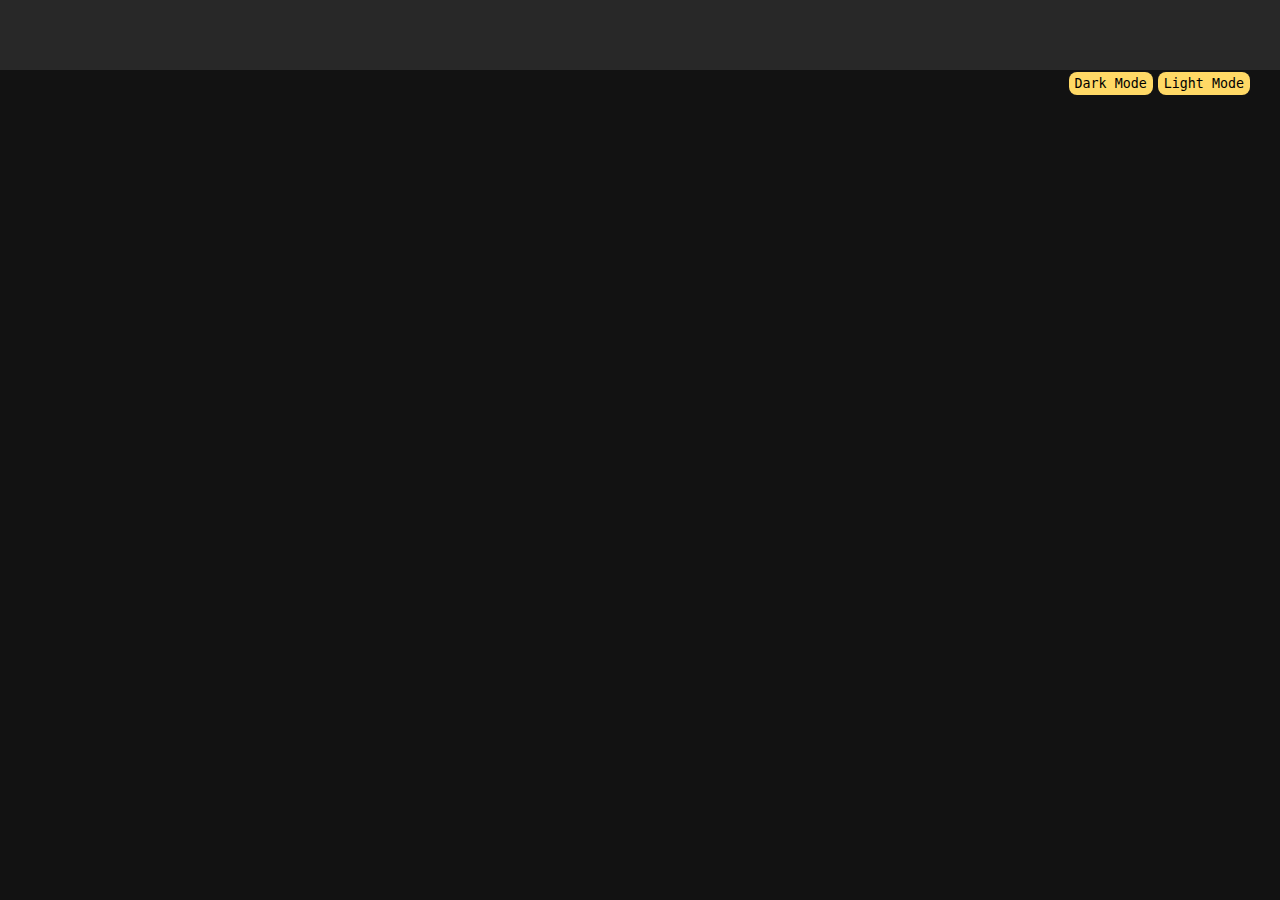
==== index.html @ db2d7e24 "#" ====
<!DOCTYPE html>

<html>
    <head>
        <title>BL4ckBu7N</title>
        <link rel="stylesheet" href="styles.css">
        <script src="script.js"></script>
    </head>

    <body>
        <div class="navbar">
            
        </div>

        <div class="modeselect">
            <button class="mode" onclick="mode(1)">Dark Mode</button>
            <button class="mode" onclick="mode(2)">Light Mode</button>
        </div>

    </body>
</html>
---- styles.css ----
@charset "UTF-8";

body {
    background-color: #121212;
    margin: 0;
}

.navbar {
    display: flex;
    background-color: #282828;
    width: 100%;
    height: 70px;
}

.modeselect {
    display: flex;
    height: 30px;
    width: 100%;
    justify-content: flex-end;
}
.mode{
    margin-right: 5px;
    margin-top: 2px;
    height: 23px;
    border: none;
    background-color: #FFD966;
    font-family: monospace;
    border-radius: 8px;
}
.mode:last-of-type {
    margin-right: 30px;
}
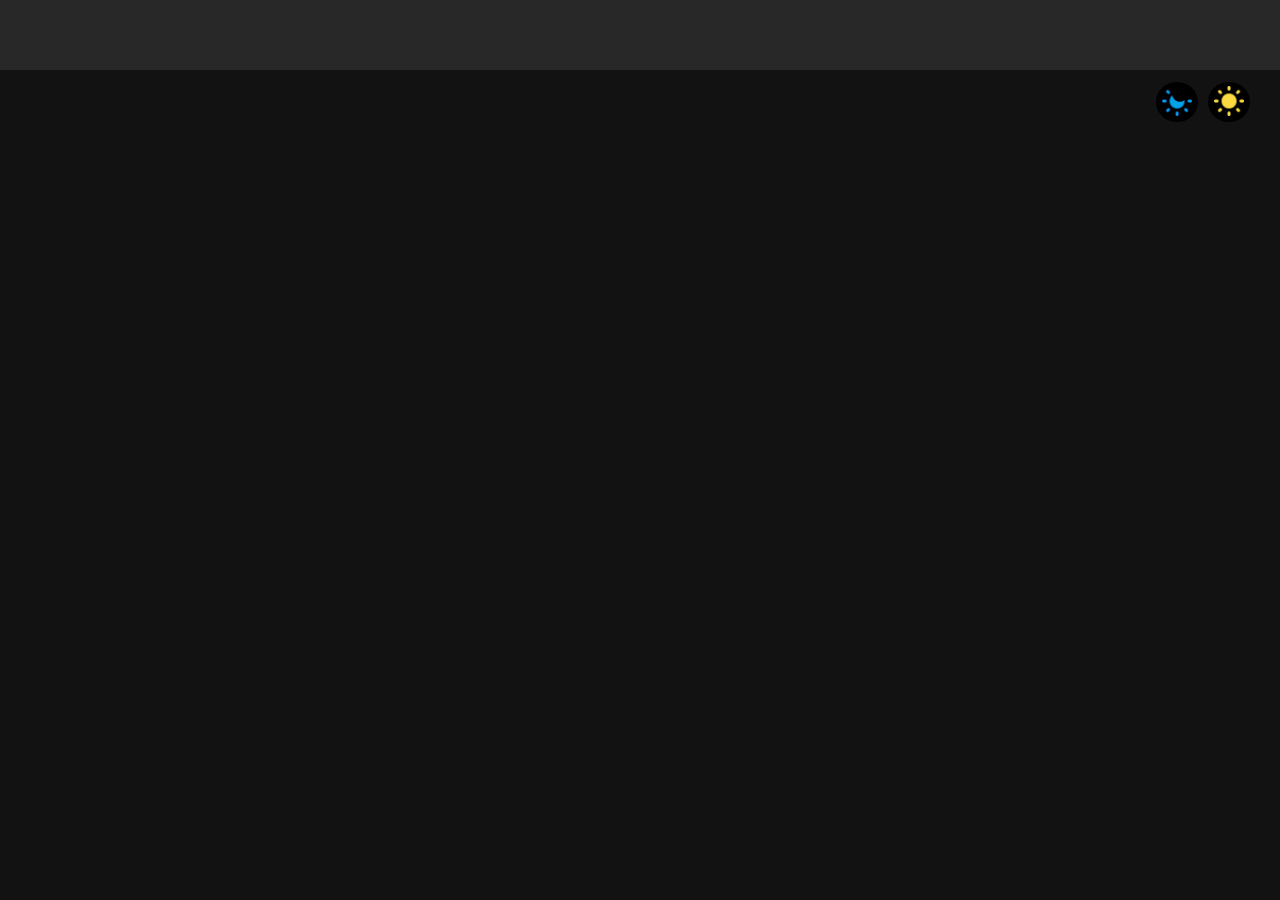
==== commit 786f35b8: "#" ====
--- a/index.html
+++ b/index.html
@@ -13,8 +13,8 @@
         </div>
 
         <div class="modeselect">
-            <button class="mode" onclick="mode(1)">Dark Mode</button>
-            <button class="mode" onclick="mode(2)">Light Mode</button>
+            <button class="mode" onclick="mode(1)"><img src="SRC/moon.png" alt="D"></button>
+            <button class="mode" onclick="mode(2)"><img src="SRC/sun.png" alt="L"></button>
         </div>
 
     </body>
--- a/styles.css
+++ b/styles.css
@@ -14,19 +14,26 @@
 
 .modeselect {
     display: flex;
-    height: 30px;
+    height: 60px;
     width: 100%;
     justify-content: flex-end;
 }
 .mode{
-    margin-right: 5px;
-    margin-top: 2px;
-    height: 23px;
+    margin-right: 10px;
+    margin-top: 12px;
+    height: 40px;
     border: none;
-    background-color: #FFD966;
-    font-family: monospace;
-    border-radius: 8px;
+    background-color: #000000;
+    border-radius: 50%;
 }
 .mode:last-of-type {
     margin-right: 30px;
+}
+.mode:hover {
+    cursor: pointer;
+    transform: scale(1.1);
+    transition: 0.3s;
+}
+.mode img {
+    height: 30px;
 }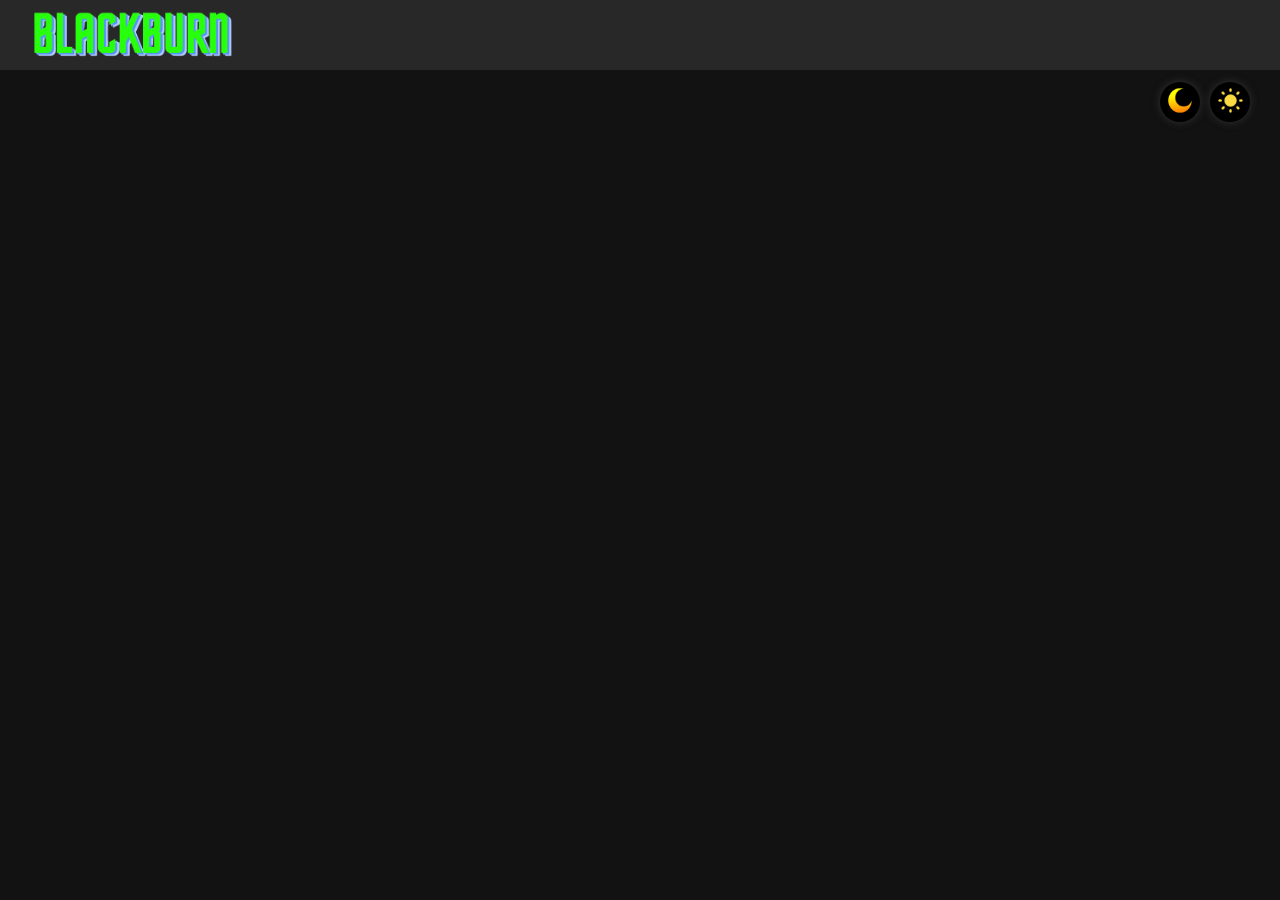
==== commit c739ef59: "#" ====
--- a/index.html
+++ b/index.html
@@ -9,7 +9,7 @@
 
     <body>
         <div class="navbar">
-            
+            <img src="SRC/BLACKBURN.png" alt="logo">
         </div>
 
         <div class="modeselect">
--- a/styles.css
+++ b/styles.css
@@ -11,6 +11,14 @@
     width: 100%;
     height: 70px;
 }
+.navbar img {
+    padding: 10px;
+    margin-left: 20px;
+}
+
+
+
+/* Dark-Light Mode Selector */
 
 .modeselect {
     display: flex;
@@ -22,9 +30,11 @@
     margin-right: 10px;
     margin-top: 12px;
     height: 40px;
+    width: 40px;
     border: none;
     background-color: #000000;
     border-radius: 50%;
+    box-shadow: 0 0 8px #323232;
 }
 .mode:last-of-type {
     margin-right: 30px;
@@ -35,5 +45,11 @@
     transition: 0.3s;
 }
 .mode img {
-    height: 30px;
-}+    height: 27px;
+    margin: auto;
+    scale: 0.9;
+}
+
+
+/*  */
+
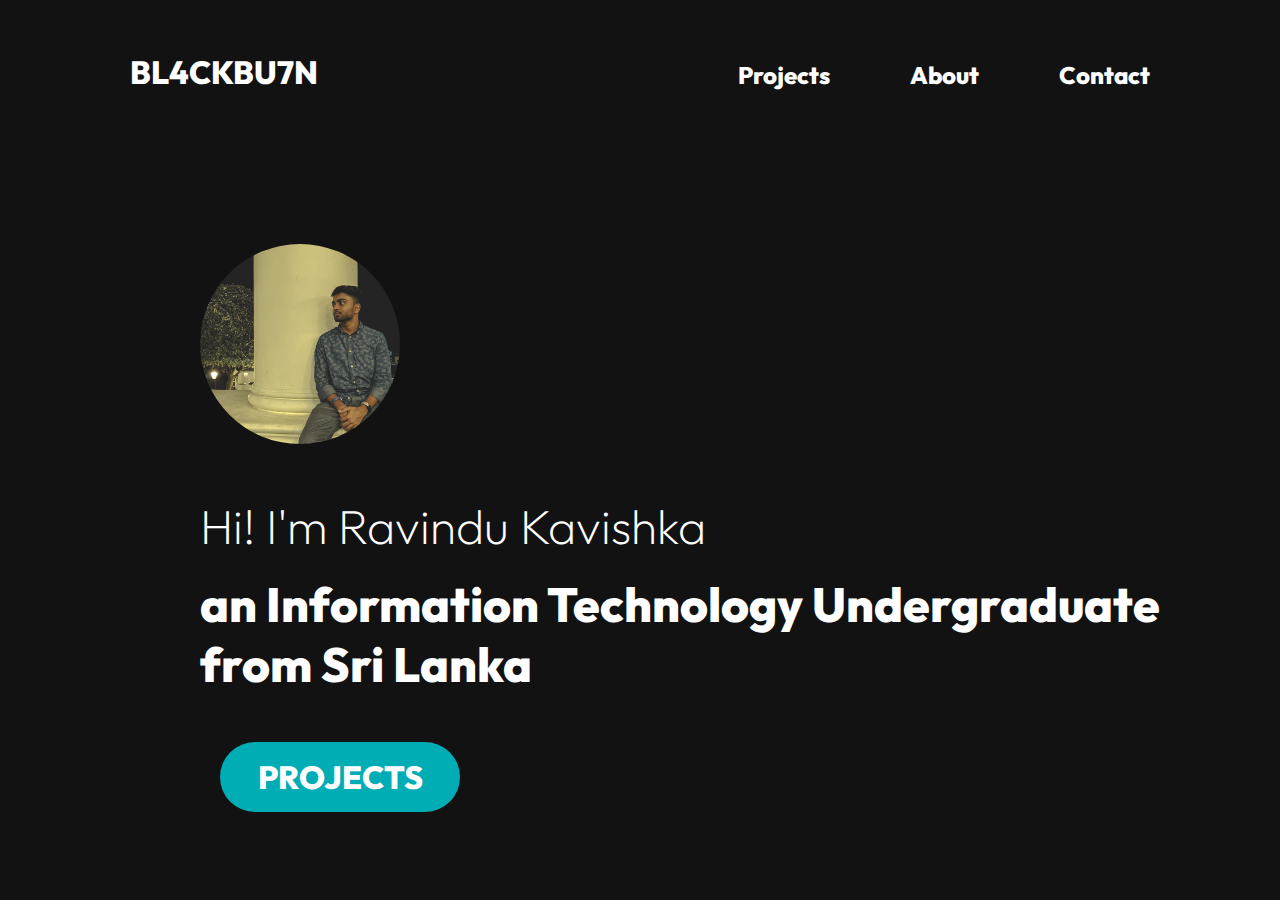
==== commit 26aae284: "Changed All" ====
--- a/index.html
+++ b/index.html
@@ -3,19 +3,33 @@
 <html>
     <head>
         <title>BL4ckBu7N</title>
+        <meta name="viewport" content="width=device-width, initial-scale=1.0">
         <link rel="stylesheet" href="styles.css">
-        <script src="script.js"></script>
     </head>
 
     <body>
         <div class="navbar">
-            <img src="SRC/BLACKBURN.png" alt="logo">
+            <p class="logo">BL4CKBU7N</p>
+            <div class="navbuttons">
+                <p>Projects</p>
+                <p>About</p>
+                <p>Contact</p>
+            </div>
         </div>
 
-        <div class="modeselect">
-            <button class="mode" onclick="mode(1)"><img src="SRC/moon.png" alt="D"></button>
-            <button class="mode" onclick="mode(2)"><img src="SRC/sun.png" alt="L"></button>
+        <img class="me" src="SRC/Web.jpeg">
+
+        <div class="desc">
+            <p class="d_light">
+                Hi! I'm Ravindu Kavishka
+            </p>
+            <p class="d_bold">
+                an Information Technology Undergraduate<br>
+                from Sri Lanka
+            </p>
         </div>
+
+        <button class="projectb">PROJECTS</button>
 
     </body>
 </html>--- a/styles.css
+++ b/styles.css
@@ -1,55 +1,76 @@
 @charset "UTF-8";
 
+@font-face {font-family: OutfitEB; src: url('SRC/Outfit/Outfit-ExtraBold.ttf');}
+@font-face {font-family: OutfitL; src: url('SRC/Outfit/Outfit-Light.ttf');}
+@font-face {font-family: OutfitEL; src: url('SRC/Outfit/Outfit-ExtraLight.ttf');}
+
 body {
+    margin: 0;
     background-color: #121212;
-    margin: 0;
 }
 
 .navbar {
     display: flex;
-    background-color: #282828;
-    width: 100%;
-    height: 70px;
+    justify-content: space-between;
+    margin: 20px 130px;
+    font-family: 'OutfitEB';
+    font-weight: 900;
 }
-.navbar img {
-    padding: 10px;
-    margin-left: 20px;
+.logo {
+    display: block;
+    color: #FFFFFF;
+    font-size: 32px;
+    cursor: pointer;
+}
+.navbuttons {
+    display: flex;
+}
+.navbuttons p {
+    display: block;
+    color: #FFFFFF;
+    font-size: 24px;
+    margin-left: 80px;
+    margin-top: 40px;
+}
+.navbuttons p:hover {
+    color: #00ADB5;
+    cursor: pointer;
 }
 
 
-
-/* Dark-Light Mode Selector */
-
-.modeselect {
-    display: flex;
-    height: 60px;
-    width: 100%;
-    justify-content: flex-end;
-}
-.mode{
-    margin-right: 10px;
-    margin-top: 12px;
-    height: 40px;
-    width: 40px;
-    border: none;
-    background-color: #000000;
+.me {
+    height: 200px; width: 200px;
+    margin-left: 200px;
     border-radius: 50%;
-    box-shadow: 0 0 8px #323232;
-}
-.mode:last-of-type {
-    margin-right: 30px;
-}
-.mode:hover {
-    cursor: pointer;
-    transform: scale(1.1);
-    transition: 0.3s;
-}
-.mode img {
-    height: 27px;
-    margin: auto;
-    scale: 0.9;
+    margin-top: 100px;
 }
 
 
-/*  */
+.desc {
+    font-size: 48px;
+    color: #FFFFFF;
+    margin-left: 200px;
+}
+.d_light {
+    font-family: 'OutfitEL';
+    margin-bottom: -30px;
+}
+.d_bold {
+    font-family: 'OutfitEB';
+}
 
+
+.projectb {
+    width: 240px; height: 70px;
+    border-radius: 35px;
+    background-color: #00ADB5;
+    border: none;
+    font-family: 'OutfitEB';
+    font-size: 32px;
+    color: #FFFFFF;
+    margin-left: 220px;
+}
+.projectb:hover {
+    background-color: #00747A;
+    cursor: pointer;
+}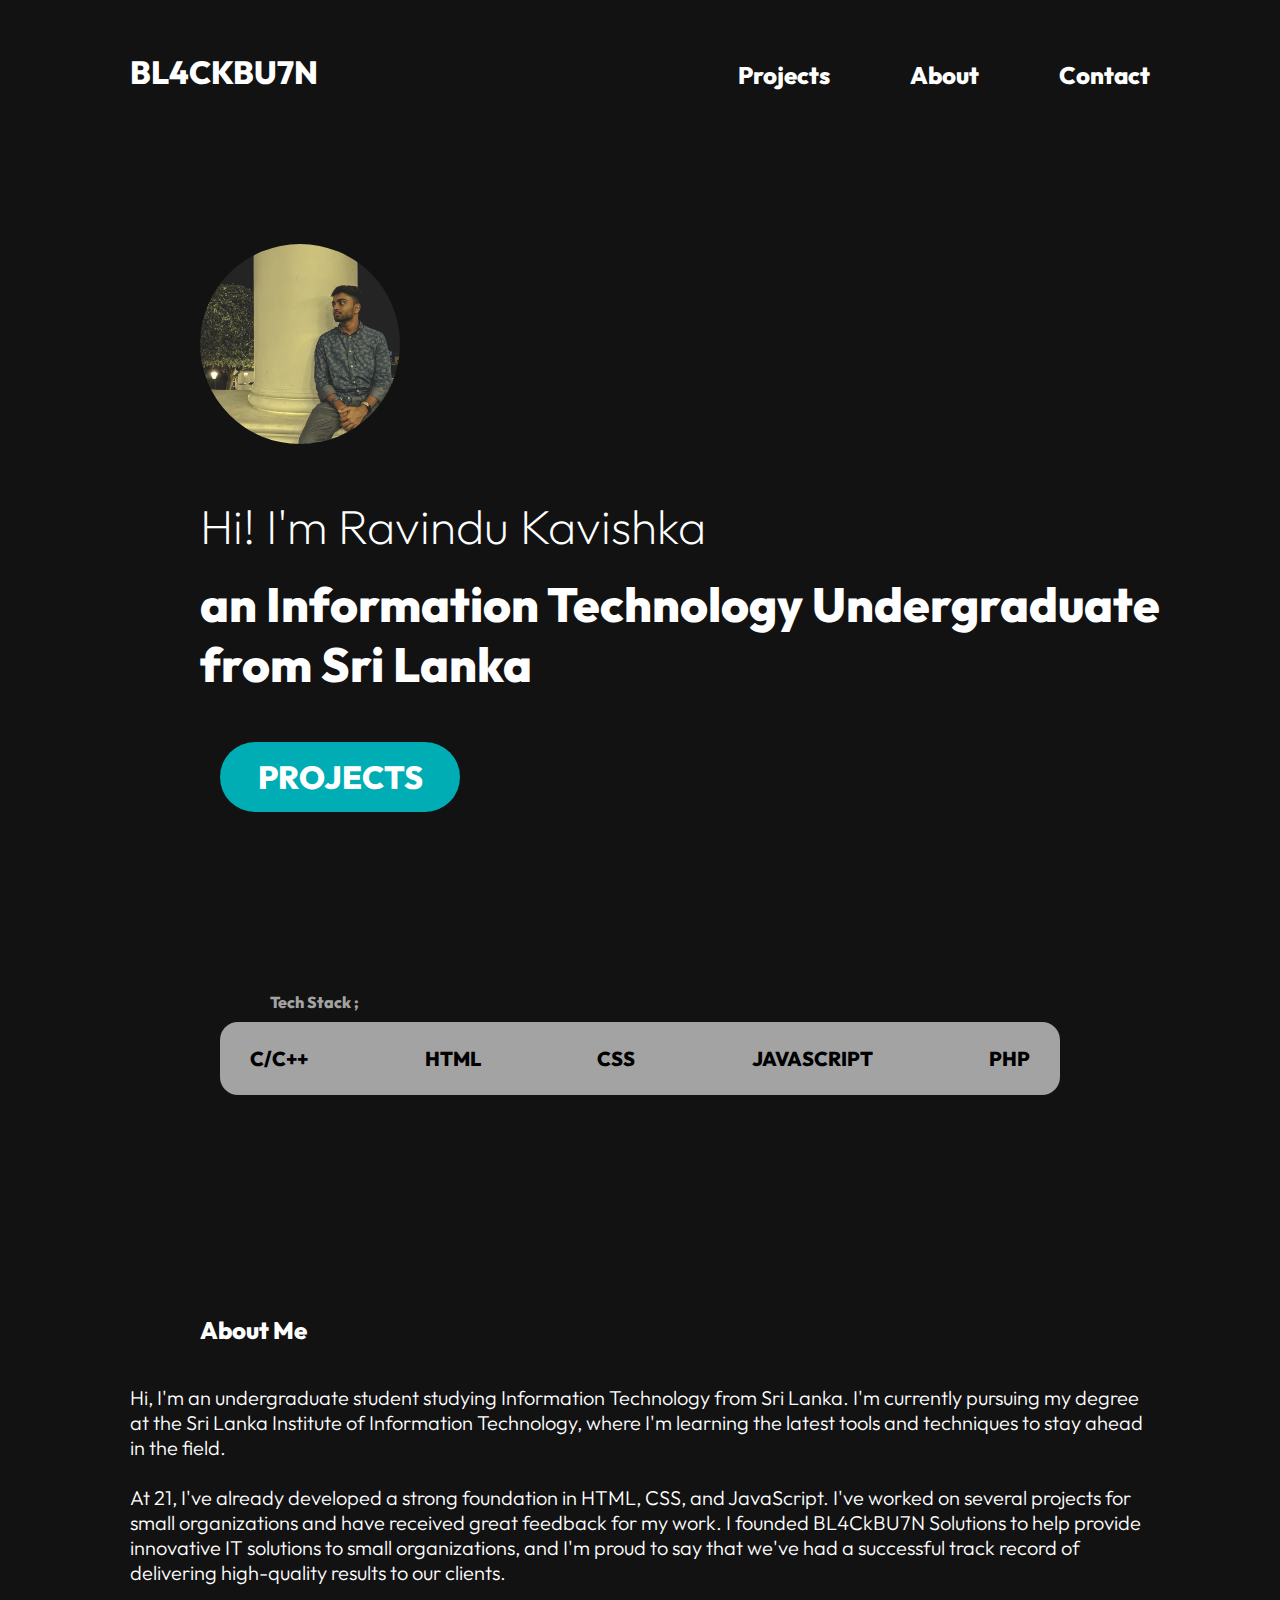
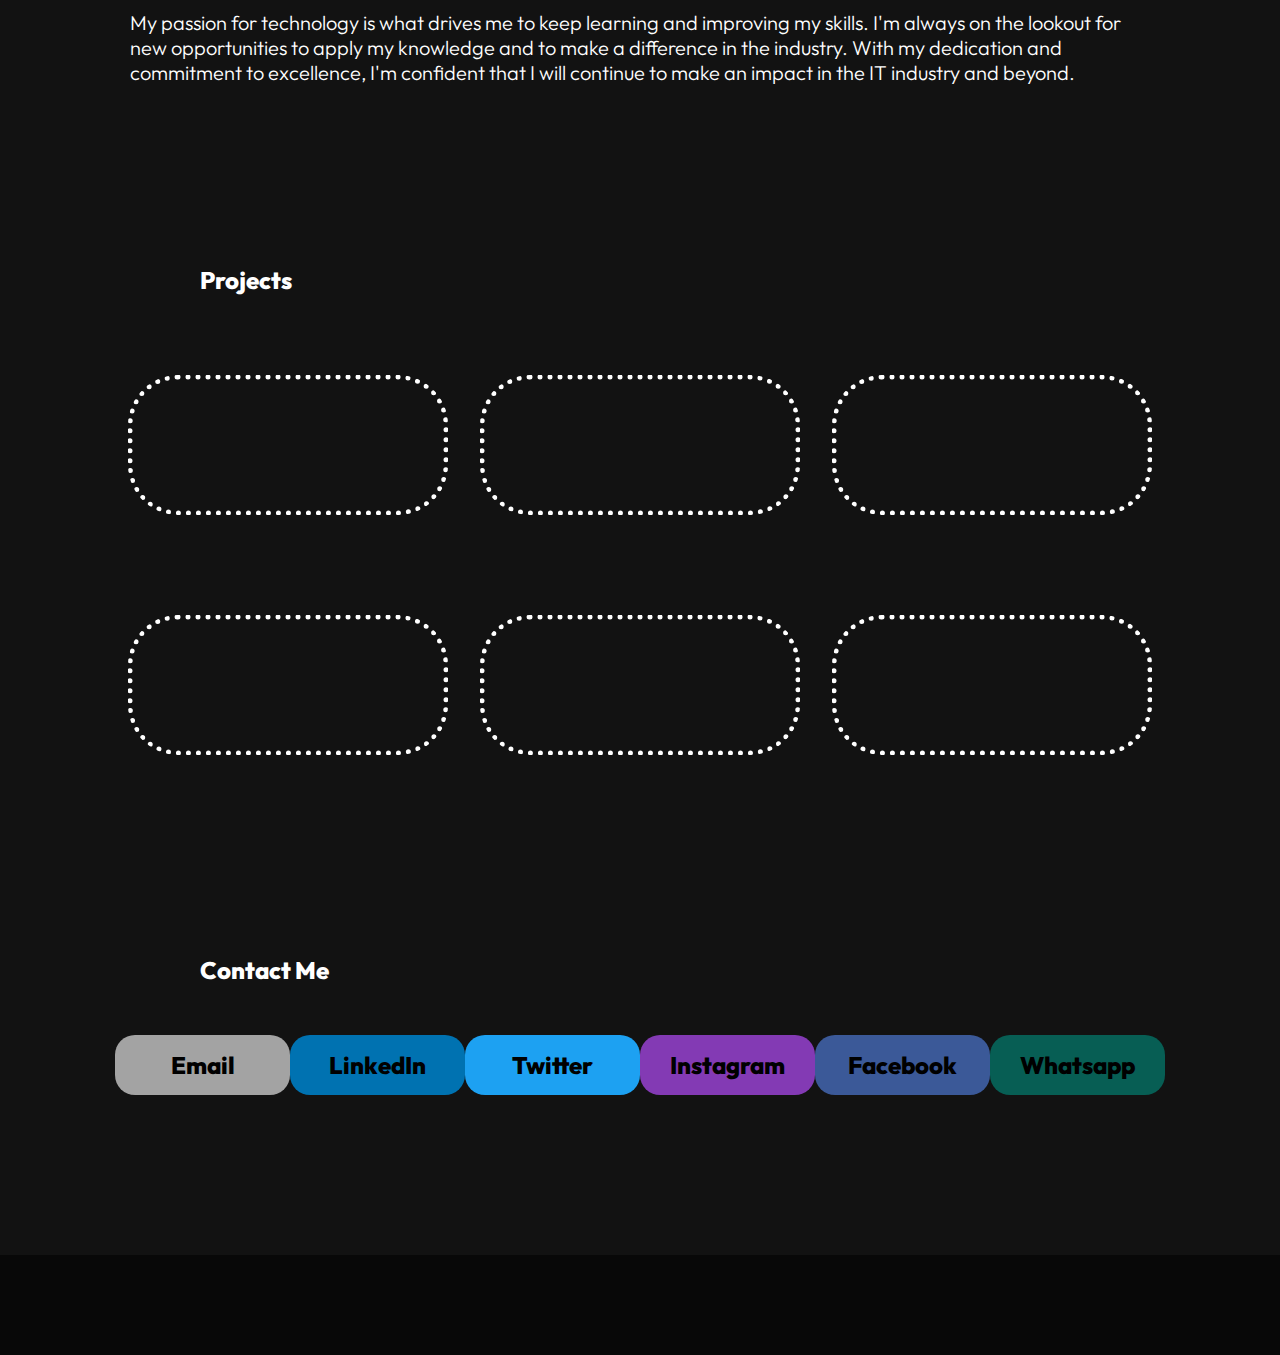
==== commit e887b258: "Basic Structure Done" ====
--- a/index.html
+++ b/index.html
@@ -31,5 +31,58 @@
 
         <button class="projectb">PROJECTS</button>
 
+        <div class="stack1"><h3>Tech Stack ;</h3></div>
+        <div class="stack2">
+            <p>C/C++</p>
+            <p>HTML</p>
+            <p>CSS</p>
+            <p>JAVASCRIPT</p>
+            <p>PHP</p>
+        </div>
+
+        <h2>About Me</h2>
+        <div class="about">
+            Hi, I'm an undergraduate student studying Information Technology from Sri Lanka. 
+            I'm currently pursuing my degree at the Sri Lanka Institute of Information Technology, 
+            where I'm learning the latest tools and techniques to stay ahead in the field.
+            <br><br>
+            At 21, I've already developed a strong foundation in HTML, CSS, and JavaScript. 
+            I've worked on several projects for small organizations and have received great 
+            feedback for my work. I founded BL4CkBU7N Solutions to help provide innovative 
+            IT solutions to small organizations, and I'm proud to say that we've had a successful 
+            track record of delivering high-quality results to our clients.
+            <br><br>
+            My passion for technology is what drives me to keep learning and improving my skills. 
+            I'm always on the lookout for new opportunities to apply my knowledge and to make a 
+            difference in the industry. With my dedication and commitment to excellence, 
+            I'm confident that I will continue to make an impact in the IT industry and beyond.
+        </div>
+
+        <h2 id="h2p">Projects</h2>
+        <div class="projects1">
+            <button></button>
+            <button></button>
+            <button></button>
+        </div>
+        <div class="projects2">
+            <button></button>
+            <button></button>
+            <button></button>
+        </div>
+
+        <h2 id="h2c">Contact Me</h2>
+        <div class="contacts">
+            <button id="email">Email</button>
+            <button id="linkedin">LinkedIn</button>
+            <button id="twitter">Twitter</button>
+            <button id="instagram">Instagram</button>
+            <button id="facebook">Facebook</button>
+            <button id="whatsapp">Whatsapp</button>
+        </div>
+        
     </body>
+
+    <footer>
+
+    </footer>
 </html>--- a/styles.css
+++ b/styles.css
@@ -73,4 +73,109 @@
 .projectb:hover {
     background-color: #00747A;
     cursor: pointer;
+}
+
+
+.stack1 {
+    display: block;
+    margin: 0 auto;
+    background-color: #121212;
+    height: 30px; width: 780px;
+    margin-top: 180px;
+}
+h3 {
+    display: block;
+    color: #A3A3A3;
+    font-family: 'OutfitEB';
+    font-size: 16px;
+    text-indent: 20px;
+}
+.stack2 {
+    display: flex;
+    margin: 0 auto;
+    background-color: #A3A3A3;
+    width: 780px;
+    border-radius: 18px;
+    justify-content: space-between;
+    padding: 4px 30px;
+}
+.stack2 p {
+    font-family: 'OutfitEB';
+    font-size: 20px;
+}
+
+
+h2 {
+    display: block;
+    color: #FFFFFF;
+    font-family: 'OutfitEB';
+    font-size: 24px;
+    margin-left: 200px;
+    margin-top: 220px;
+}
+.about {
+    margin: 40px 130px;
+    color: #FFFFFF;
+    font-family: 'OutfitL';
+    font-size: 20px;
+}
+
+
+#h2p {
+    margin-top: 180px;
+    margin-bottom: 80px;
+}
+.projects1 , .projects2{
+    display: flex;
+    justify-content: space-between;
+    margin: 0 auto;
+    height: 240px;
+    width: 80%;
+    background-color: #121212;
+}
+.projects1 button, .projects2 button {
+    background-color: #121212;
+    height: 140px;
+    width: 320px;
+    border: 5px dotted #FFFFFF;
+    border-radius: 50px;
+}
+
+
+#h2c {
+    margin-top: 100px;
+    margin-bottom: 50px;
+}
+.contacts {
+    display: flex;
+    justify-content: space-between;
+    margin: 0 auto;
+    height: 220px;
+    width: 82%;
+    background-color: #121212;
+}
+.contacts button {
+    width: 180px; height: 60px;
+    border-radius: 20px;
+    border: none;
+    font-family: 'OutfitEB';
+    font-size: 24px;
+}
+.contacts button:hover {
+    transform: scale(1.1);
+    transition: 0.3s;
+    cursor: pointer;
+}
+#email {background-color: #A3A3A3;}
+#linkedin {background-color: #0072B1;}
+#twitter {background-color: #1DA1F2;}
+#instagram {background-color: #833AB4;}
+#facebook {background-color: #3B5998;}
+#whatsapp {background-color: #075E54;}
+
+
+footer {
+    display: block;
+    background-color: #080808;
+    width: 100%; height: 100px;
 }